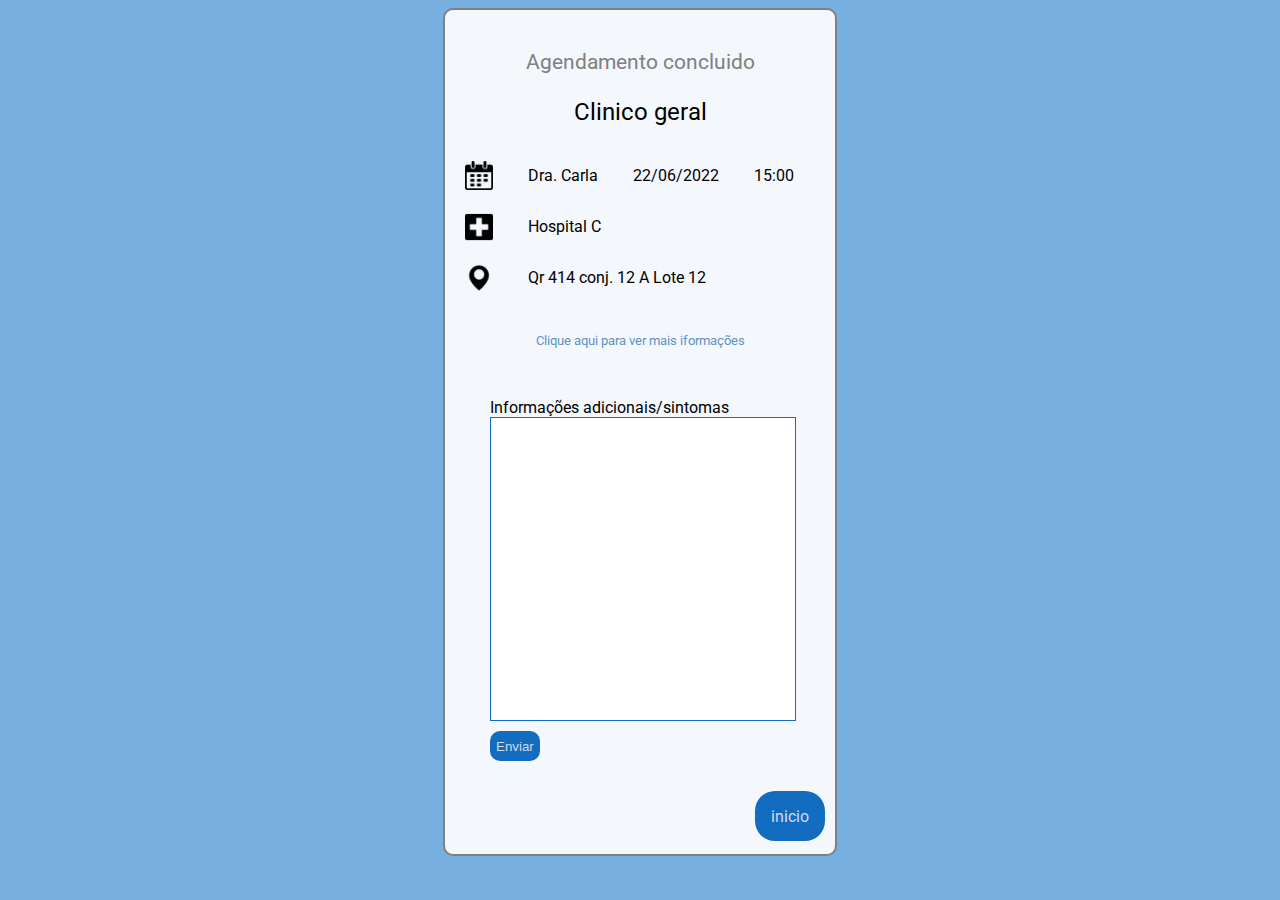
==== conclusao.html @ bd6362ad "Almost done" ====
<!DOCTYPE html>
<html lang="en">
<head>
    <meta charset="UTF-8">
    <meta http-equiv="X-UA-Compatible" content="IE=edge">
    <meta name="viewport" content="width=device-width, initial-scale=1.0">
    <title>Novo agendamento</title>
    <link rel="stylesheet" href="styles.css">
    <link rel="preconnect" href="https://fonts.googleapis.com">
<link rel="preconnect" href="https://fonts.gstatic.com" crossorigin>
<link href="https://fonts.googleapis.com/css2?family=Roboto:wght@400;700&display=swap" rel="stylesheet">
<body>
    <div id="celphone">
        <section class="topo">
            <p>Agendamento concluido</p>
            <p>Clinico geral</p>
        </section>

        <div class="infos">
            <section class="dataHR"><img src="images/dataIcon.png" alt=""><p>Dra. Carla</p> <p>22/06/2022</p><p>15:00</p></section>
            <section class="nomeHospital"><img src="images/crossIcon.png" alt=""><p>Hospital C</p></section>
            <section class="endereco"><img src="images/gpsPinIcon.png" alt=""><p>Qr 414 conj. 12 A Lote 12</p></section>
            <a href="">
                <p>Clique aqui para ver mais iformações</p>
            </a>
        </div>
        <div class="inputDiv">
            <label for="text">Informações adicionais/sintomas</label>
            <input type="text" class="texto">
            <input type="submit" value="Enviar" class="enviar">
        </div>
        <div class="baixo">
            <div class="bolaFim">
                <a href="index.html">
                    <p>inicio</p>
                </a>
            </div>
        </div>
    </div>
</body>
---- styles.css ----
body{
    box-sizing: border-box;
    background-color: rgb(118, 175, 224);
    font-family: Roboto, monospace, sans-serif;
}
a{
    text-decoration: none;
    color: #5d94c5;
}
h1{
    text-shadow: 3px 3px 5px gray;
    font-size: 3rem;
    color: #f4f7fc;
    text-align: center;
    width: 390px;
    margin: 50px auto 50px;
}
#celphone{
    background-color: #f4f7fc;
    border-radius: 10px;
    width: 390px;
    height: 844px;
    border: 2px gray solid;
    margin: auto;
}
.header{
    display: flex;
    justify-content: space-between;
    align-items: center;
    margin: 2px 20px;
}
.texts{
    font-size: 1.2rem;
    line-height: 10px;
}
.icon{
    height: 80px;
}

.imageZG{
    background-color: blue;
    height: 149px;
    width: 350px;
    background-image: url(images/zegotinha.jpeg);
    background-size: contain;
    background-repeat: no-repeat;
    margin: 10px auto;
    border-radius: 10px;
    box-shadow: 0 5px 10px rgb(116, 116, 241);
}

.ar{
    margin: 0px 18px;
    display: flex;
    align-items: center;
    justify-content: space-between;
}
.options{
    flex-wrap: wrap;
    width: 350px;
    margin: auto;
    display: flex;
    justify-content: space-around;
}

.conjuntos{
    flex-wrap: wrap;
    width: 70px;
    display: flex;
    flex-direction: column;
    align-items: center;
    margin: 5px;
}
.imgSet{
    background-color: #5d94c5;
    width: 70px;
    height: 70px;
    background-size: contain;
    border-radius: 10px;
}
.conjuntos p{
    text-align: center;
    font-size: 0.7rem;
}


/* pagina de agendamento*/
header{
    height: 50px;
    margin: 0px 10px;
    display: flex;
    align-items: center;
    gap: 50px;
}
header p{
    font-size: 1.3rem;
}
.returnArrow{
    margin: 0;
    padding: 0;
    width: 30px;
}

.selecao{
    display: flex;
    justify-content: center;
}
.agend{
    padding: 10px 50px;
    border: 5px;
    border-bottom-left-radius: 5px;
    border-top-left-radius: 5px;
}
.fila{
    padding: 10px 50px;
    border: 5px;
    border-top-right-radius: 5px;
    border-bottom-right-radius: 5px;
}
.selecao p:hover{
    background-color: gray;
}
.tela{
    display: flex;
    flex-direction: column;
    align-items: flex-end;
    justify-content: flex-end;
    height: 722px;
}
.bola{
    margin: 0 10px 10px 0;
    display: flex;
    align-items: center;
    justify-content: center;
    width: 50px;
    height: 50px;
    font-size: 2rem;
    border-radius: 50%;
    background-color:#5d94c5;
    text-align: center;
}
.bola a{
    color: black;
}

/* novo atendimento */

.areas{
    margin-top: 25px;
    height: 400px;
    display: flex;
    flex-direction: column;
    align-items: center;
    justify-content: space-between;
}
.areaBtn{
    Color: #d2daed;
    font-size: 1.2rem;
    background-color: #126cbf;
    border-radius: 15px;
    border: none;
    width: 300px;
    padding: 20px 0;
}
#outros{
    border-radius: 10px;
    border: none;
    font-size: 1.2rem;
    padding: 1em 1.5em;
    background-color: #126cbf;
    Color: #d2daed;
}
.proxBtn a{
    display: flex;
    margin-top: 240px;
    width: 394px;
}
.prox{
    padding: 1em 1em;
    Color: #d2daed;
    font-size: 1.2rem;
    background-color: #126cbf;
    border-radius: 6px;
    border: none;
    font-size: 1.1rem;
    width: 200px;
    margin: 0 auto;
}

/* hospitais */ 

.selectHospital{
    margin-top: 25px;
    text-align: center;
}
.hospitais{
    margin-top: 50px;
    display: flex;
    flex-direction: column;
    align-items: center;
    gap: 20px;
}
.hospital{
    border: 1px solid #1167b8;
    display: flex;
    justify-content: space-between;
    align-items: center;
    padding: 0 10px;
    width: 330px;
}
.hospital button{
    border: none;
    border-radius: 10px;
    background-color: #126cbf;
    Color: #d2daed;
    height: 40px;
}

/* seleção de medicos, horarios e datas */

.dadosplusSelect{
    margin-top: 25px;
    text-align: center;
}
.dadosplusSelect button{
    border: none;
    font-size: 2rem;
}

.medicos{
    margin-top: 50px;
    display: flex;
    flex-direction: column;
    align-items: center;
    gap: 20px;
}
.medico{
    border: 1px solid #1167b8;
    display: flex;
    justify-content: space-between;
    align-items: center;
    padding: 0 10px;
    width: 330px;
}
.medico p{
    width: 70px;
}
.medico button{
    border: none;
    border-radius: 10px;
    background-color: #126cbf;
    Color: #d2daed;
    height: 40px;
}

/* agendamento concluido */

.topo{
    margin-top: 40px;
    text-align: center;
    font-size: 1.5rem;
}
.topo p:first-child{
    color: gray;
    font-size:1.3rem;
}

.dataHR{
    display: flex;
    justify-content: flex-start;
    gap: 10%;
    align-items: center;
    margin: 0 20px;
}
.nomeHospital{
    display: flex;
    justify-content: flex-start;
    gap: 10%;
    margin: 0 20px;
    align-items: center;
}
.endereco{
    display: flex;
    justify-content: flex-start;
    gap: 10%;
    align-items: center;
    margin: 0 20px;
}
.infos img{
    width: 8%;
    height: 8%;
}

.infos a p{
    margin-top: 30px;
    text-align: center;
    font-size: 0.8rem;
}
.inputDiv{
    width: 300px;
    margin: auto;
    margin-top: 50px;
    display: flex;
    flex-direction: column;
    align-items: flex-start;
    
}
.texto{
    width: 300px;
    height: 300px;
    margin: auto;
    border: solid #126cbf 1px;
}
.enviar{
    margin-top: 10px;
    border: none;
    border-radius: 10px;
    background-color: #126cbf;
    Color: #d2daed;
    height: 30px;
}
.bolaFim{
    margin: 0 10px 10px 0;
    display: flex;
    align-items: center;
    justify-content: center;
    width: 70px;
    height: 50px;
    font-size: 2rem;
    border-radius: 20px;
    background-color:#126cbf;
    text-align: center;
}
.bolaFim a{
    color: #d2daed;
    font-size: 1rem;
}
.baixo{
    height: 90px;
    display: flex;
    justify-content: flex-end;
    align-items: flex-end;
}
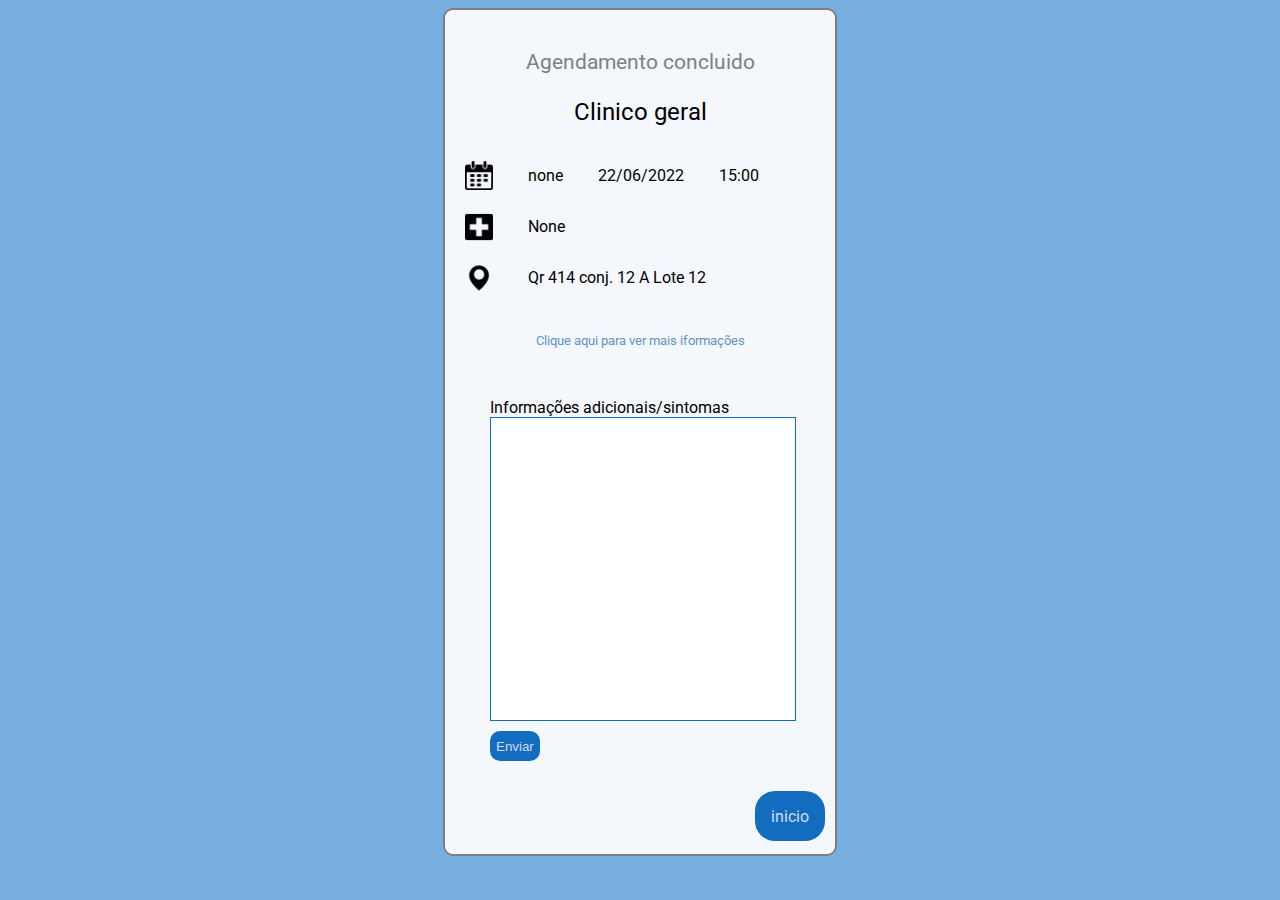
==== commit 57a99c6b: "Adding more programation" ====
--- a/conclusao.html
+++ b/conclusao.html
@@ -17,8 +17,8 @@
         </section>
 
         <div class="infos">
-            <section class="dataHR"><img src="images/dataIcon.png" alt=""><p>Dra. Carla</p> <p>22/06/2022</p><p>15:00</p></section>
-            <section class="nomeHospital"><img src="images/crossIcon.png" alt=""><p>Hospital C</p></section>
+            <section class="dataHR"><img src="images/dataIcon.png" alt=""><p id="drNome">none</p> <p>22/06/2022</p><p>15:00</p></section>
+            <section class="nomeHospital"><img src="images/crossIcon.png" alt=""><p id="hospitalFinal">None</p></section>
             <section class="endereco"><img src="images/gpsPinIcon.png" alt=""><p>Qr 414 conj. 12 A Lote 12</p></section>
             <a href="">
                 <p>Clique aqui para ver mais iformações</p>
@@ -37,4 +37,5 @@
             </div>
         </div>
     </div>
+    <script src="script.js"></script>
 </body>--- a/styles.css
+++ b/styles.css
@@ -99,6 +99,7 @@
     margin: 0;
     padding: 0;
     width: 30px;
+
 }
 
 .selecao{
@@ -225,6 +226,7 @@
 .dadosplusSelect button{
     border: none;
     font-size: 2rem;
+    background: none;
 }
 
 .medicos{
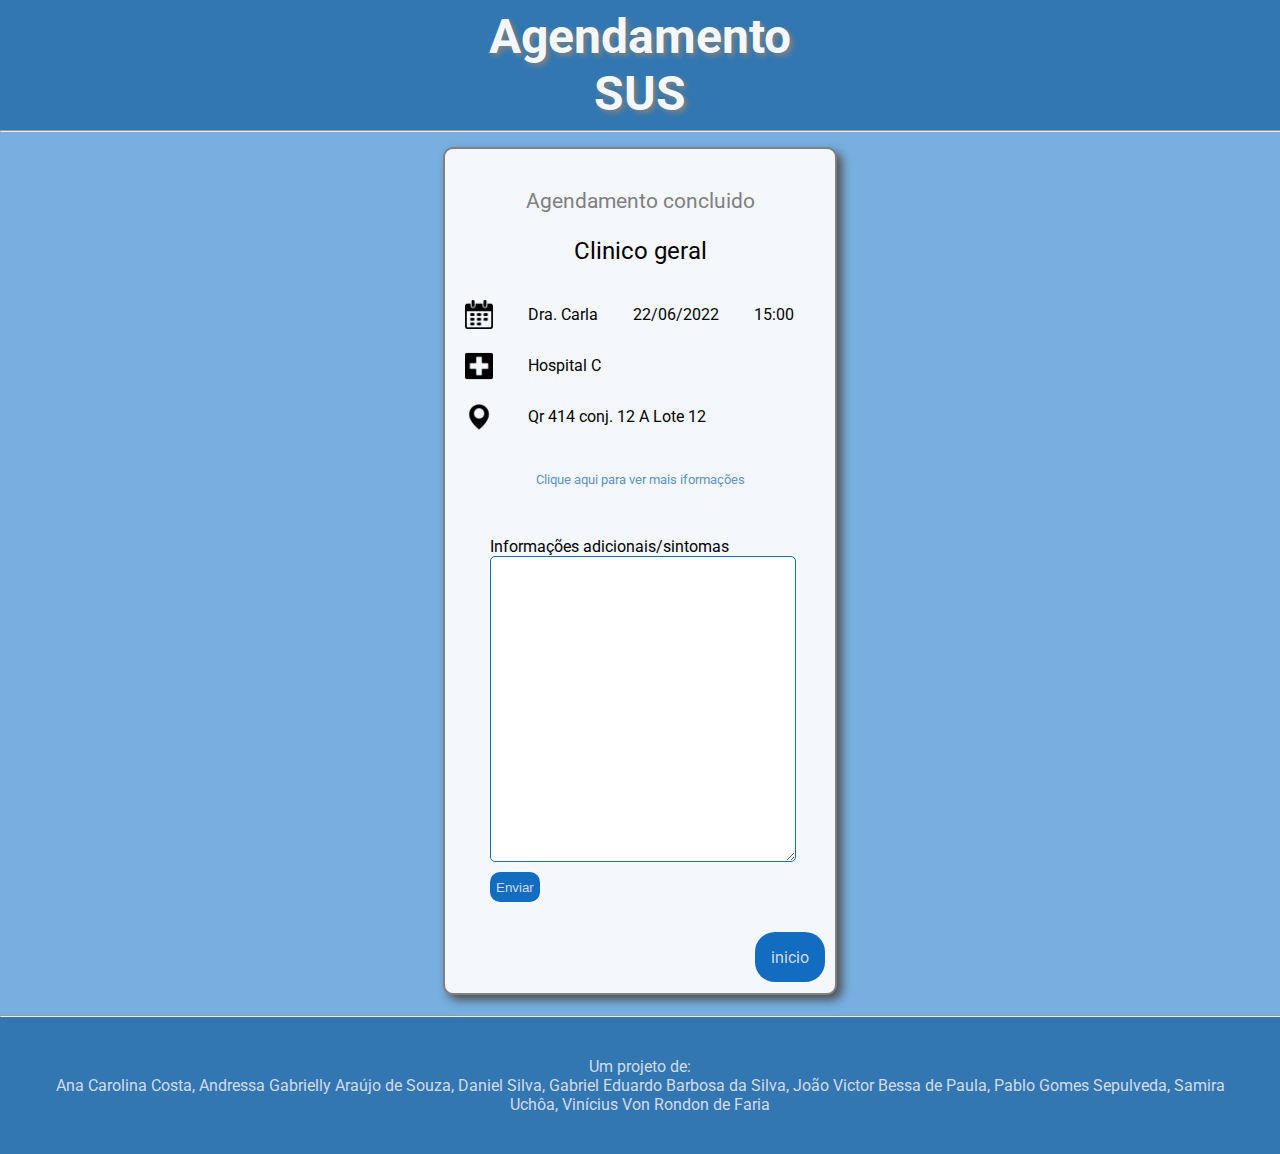
==== commit 8d2d2f50: "PDF link and booked sessions" ====
--- a/conclusao.html
+++ b/conclusao.html
@@ -9,7 +9,13 @@
     <link rel="preconnect" href="https://fonts.googleapis.com">
 <link rel="preconnect" href="https://fonts.gstatic.com" crossorigin>
 <link href="https://fonts.googleapis.com/css2?family=Roboto:wght@400;700&display=swap" rel="stylesheet">
+<script src="script.js"></script>
+</head>
 <body>
+    <header class="header1">
+        <h1>Agendamento SUS</h1>
+    </header>
+    <hr id="hr1">
     <div id="celphone">
         <section class="topo">
             <p>Agendamento concluido</p>
@@ -17,25 +23,30 @@
         </section>
 
         <div class="infos">
-            <section class="dataHR"><img src="images/dataIcon.png" alt=""><p id="drNome">none</p> <p>22/06/2022</p><p>15:00</p></section>
-            <section class="nomeHospital"><img src="images/crossIcon.png" alt=""><p id="hospitalFinal">None</p></section>
+            <section class="dataHR"><img src="images/dataIcon.png" alt=""><p id="drNome">Dra. Carla</p> <p>22/06/2022</p><p>15:00</p></section>
+            <section class="nomeHospital"><img src="images/crossIcon.png" alt=""><p id="hospitalFinal">Hospital C</p></section>
             <section class="endereco"><img src="images/gpsPinIcon.png" alt=""><p>Qr 414 conj. 12 A Lote 12</p></section>
-            <a href="">
+            <a href="Comprovante de agendamento.pdf" target="_blank">
                 <p>Clique aqui para ver mais iformações</p>
             </a>
         </div>
         <div class="inputDiv">
             <label for="text">Informações adicionais/sintomas</label>
-            <input type="text" class="texto">
+            <textarea class="texto"></textarea>
             <input type="submit" value="Enviar" class="enviar">
         </div>
         <div class="baixo">
             <div class="bolaFim">
-                <a href="index.html">
+                <a href="index.html" onclick="setTrue()">
                     <p>inicio</p>
                 </a>
             </div>
         </div>
     </div>
+    <hr>
+    <footer>
+        
+        <p>Um projeto de: <br>Ana Carolina Costa, Andressa Gabrielly Araújo de Souza, Daniel Silva, Gabriel Eduardo Barbosa da Silva, João Victor Bessa de Paula, Pablo Gomes Sepulveda, Samira Uchôa, Vinícius Von Rondon de Faria</p>
+    </footer>
     <script src="script.js"></script>
 </body>--- a/styles.css
+++ b/styles.css
@@ -2,6 +2,9 @@
     box-sizing: border-box;
     background-color: rgb(118, 175, 224);
     font-family: Roboto, monospace, sans-serif;
+    user-select: none;
+    padding: 0;
+    margin: 0;
 }
 a{
     text-decoration: none;
@@ -22,6 +25,7 @@
     height: 844px;
     border: 2px gray solid;
     margin: auto;
+    box-shadow: 5px 5px 10px rgb(82, 79, 79);
 }
 .header{
     display: flex;
@@ -123,10 +127,10 @@
 }
 .tela{
     display: flex;
-    flex-direction: column;
+    flex-direction: row-reverse;
     align-items: flex-end;
-    justify-content: flex-end;
-    height: 722px;
+    justify-content: space-between;
+    height: 650px;
 }
 .bola{
     margin: 0 10px 10px 0;
@@ -140,8 +144,15 @@
     background-color:#5d94c5;
     text-align: center;
 }
+.historico{
+    background-color: #5d94c5;
+    color: #f4f7fc;
+    padding: 10px;
+    border-radius: 5px;
+    margin-left: 10px;
+}
 .bola a{
-    color: black;
+    color: #f4f7fc;
 }
 
 /* novo atendimento */
@@ -237,6 +248,7 @@
     gap: 20px;
 }
 .medico{
+    border-radius: 5px;
     border: 1px solid #1167b8;
     display: flex;
     justify-content: space-between;
@@ -312,6 +324,7 @@
     height: 300px;
     margin: auto;
     border: solid #126cbf 1px;
+    border-radius: 5px;
 }
 .enviar{
     margin-top: 10px;
@@ -343,3 +356,61 @@
     justify-content: flex-end;
     align-items: flex-end;
 }
+
+.atendimentos{
+    display: flex;
+    margin-top: 25px;
+}
+.atendimento1{
+    display: flex;
+    justify-content: space-between;
+    align-items: center;
+    gap: 20px;
+    margin: auto;
+    border: solid 1px #126cbf;
+    border-radius: 10px;
+    padding: 10px;
+}
+.avaliar{
+    background-color: #5d94c5;
+    border: none;
+    border-radius: 5px;
+    height: 40px;
+}
+footer{
+    background-color: #3277B1;
+    padding: 40px 40px;
+    text-align: center;
+    color: #d2daed;
+}
+footer p{
+    margin: 0;
+}
+hr{
+    width: 100%;
+    margin: 20px 0 0 0;
+    
+}
+.header1{
+    margin: 0;
+    height: 130px;
+    background-color: #3277B1;
+}
+#hr1{
+    margin: 0 0 15px 0;
+}
+
+.agendados{
+    display: flex;
+    visibility: hidden;
+}
+.agendado{
+    display: flex;
+    justify-content: space-between;
+    align-items: center;
+    gap: 20px;
+    margin: auto;
+    border: solid 2px #126cbf;
+    border-radius: 10px;
+    padding: 10px;
+}